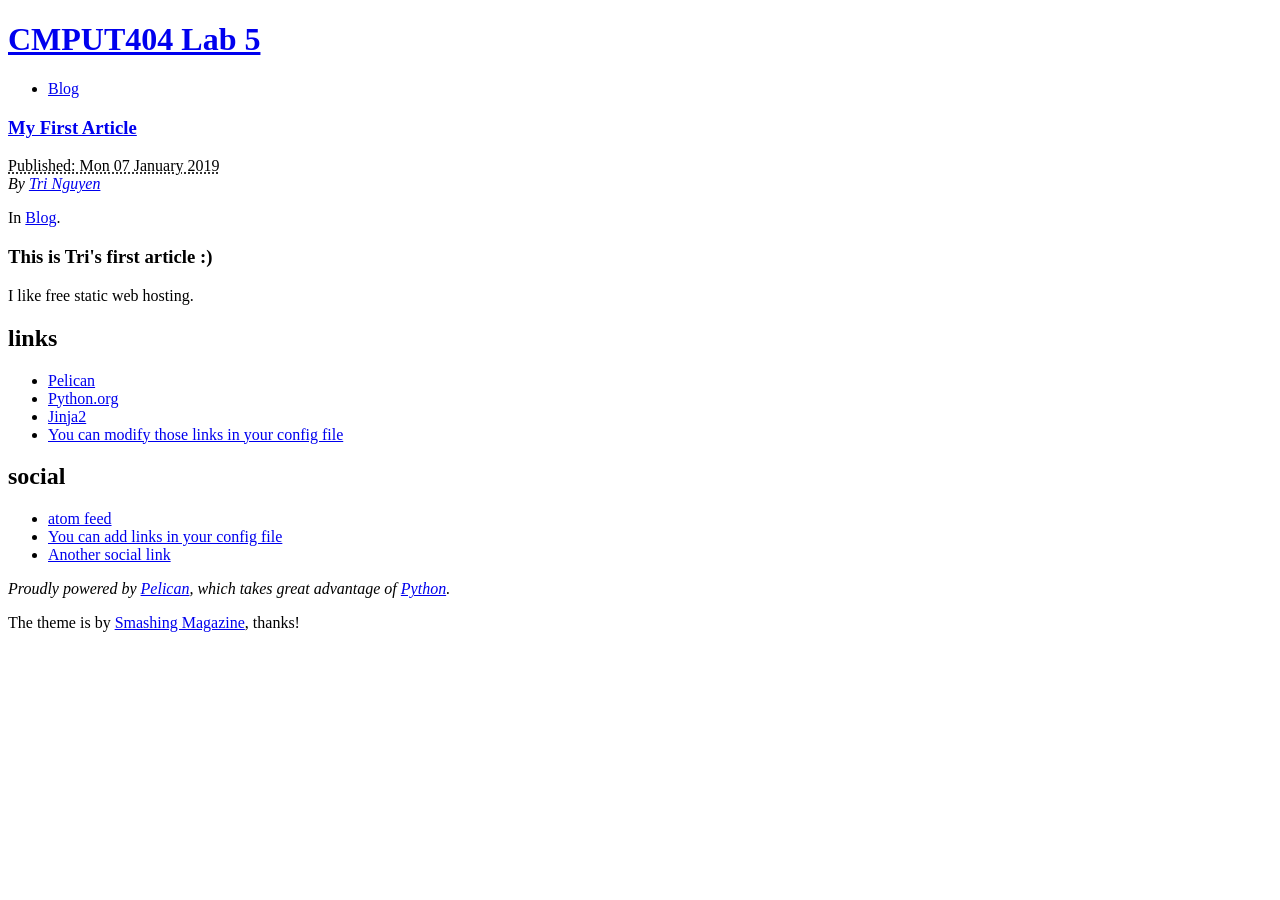
==== docs/index.html @ 187911cd "Rename output to docs" ====
<!DOCTYPE html>
<html lang="en">
<head>
        <meta charset="utf-8" />
        <meta name="generator" content="Pelican" />
        <title>CMPUT404 Lab 5</title>
        <link rel="stylesheet" href="https://rcs-tringuyen.github.io/cmput404lab5/theme/css/main.css" />
        <link href="https://rcs-tringuyen.github.io/cmput404lab5/feeds/all.atom.xml" type="application/atom+xml" rel="alternate" title="CMPUT404 Lab 5 Atom Feed" />
</head>

<body id="index" class="home">
        <header id="banner" class="body">
                <h1><a href="https://rcs-tringuyen.github.io/cmput404lab5/">CMPUT404 Lab 5</a></h1>
                <nav><ul>
                    <li><a href="https://rcs-tringuyen.github.io/cmput404lab5/category/blog.html">Blog</a></li>
                </ul></nav>
        </header><!-- /#banner -->

            <aside id="featured" class="body">
                <article>
                    <h1 class="entry-title"><a href="https://rcs-tringuyen.github.io/cmput404lab5/my-first-article.html">My First Article</a></h1>
<footer class="post-info">
        <abbr class="published" title="2019-01-07T08:00:00-07:00">
                Published: Mon 07 January 2019
        </abbr>

        <address class="vcard author">
                By                         <a class="url fn" href="https://rcs-tringuyen.github.io/cmput404lab5/author/tri-nguyen.html">Tri Nguyen</a>
        </address>
<p>In <a href="https://rcs-tringuyen.github.io/cmput404lab5/category/blog.html">Blog</a>.</p>

</footer><!-- /.post-info --><h1>This is Tri's first article :)</h1>
<p>I like free static web hosting.</p>                </article>
            </aside><!-- /#featured -->
        <section id="extras" class="body">
                <div class="blogroll">
                        <h2>links</h2>
                        <ul>
                            <li><a href="https://getpelican.com/">Pelican</a></li>
                            <li><a href="https://www.python.org/">Python.org</a></li>
                            <li><a href="https://palletsprojects.com/p/jinja/">Jinja2</a></li>
                            <li><a href="#">You can modify those links in your config file</a></li>
                        </ul>
                </div><!-- /.blogroll -->
                <div class="social">
                        <h2>social</h2>
                        <ul>
                            <li><a href="https://rcs-tringuyen.github.io/cmput404lab5/feeds/all.atom.xml" type="application/atom+xml" rel="alternate">atom feed</a></li>

                            <li><a href="#">You can add links in your config file</a></li>
                            <li><a href="#">Another social link</a></li>
                        </ul>
                </div><!-- /.social -->
        </section><!-- /#extras -->

        <footer id="contentinfo" class="body">
                <address id="about" class="vcard body">
                Proudly powered by <a href="https://getpelican.com/">Pelican</a>, which takes great advantage of <a href="https://www.python.org/">Python</a>.
                </address><!-- /#about -->

                <p>The theme is by <a href="https://www.smashingmagazine.com/2009/08/designing-a-html-5-layout-from-scratch/">Smashing Magazine</a>, thanks!</p>
        </footer><!-- /#contentinfo -->

</body>
</html>
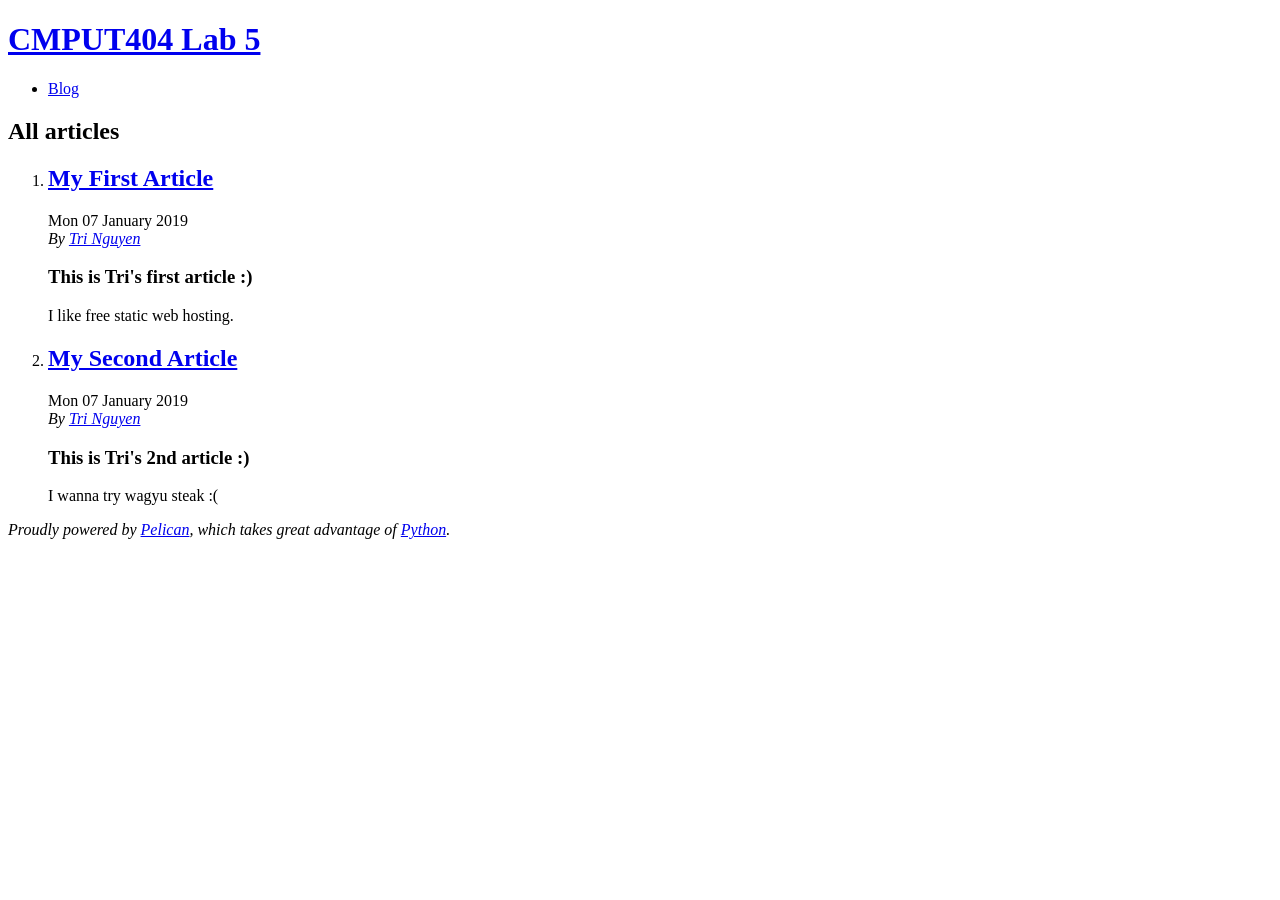
==== commit 36847c6d: "Fix" ====
--- a/docs/index.html
+++ b/docs/index.html
@@ -1,65 +1,54 @@
 <!DOCTYPE html>
 <html lang="en">
 <head>
+        <title>CMPUT404 Lab 5</title>
         <meta charset="utf-8" />
         <meta name="generator" content="Pelican" />
-        <title>CMPUT404 Lab 5</title>
-        <link rel="stylesheet" href="https://rcs-tringuyen.github.io/cmput404lab5/theme/css/main.css" />
-        <link href="https://rcs-tringuyen.github.io/cmput404lab5/feeds/all.atom.xml" type="application/atom+xml" rel="alternate" title="CMPUT404 Lab 5 Atom Feed" />
+        <link href="https://rcs-tringuyen.github.io/cmput404lab5/feeds/all.atom.xml" type="application/atom+xml" rel="alternate" title="CMPUT404 Lab 5 Full Atom Feed" />
+
+  <link rel="stylesheet" type="text/css" href="https://rcs-tringuyen.github.io/cmput404lab5/theme/style.css" />
 </head>
 
 <body id="index" class="home">
         <header id="banner" class="body">
                 <h1><a href="https://rcs-tringuyen.github.io/cmput404lab5/">CMPUT404 Lab 5</a></h1>
-                <nav><ul>
-                    <li><a href="https://rcs-tringuyen.github.io/cmput404lab5/category/blog.html">Blog</a></li>
-                </ul></nav>
         </header><!-- /#banner -->
+        <nav id="menu"><ul>
+            <li><a href="https://rcs-tringuyen.github.io/cmput404lab5/category/blog.html">Blog</a></li>
+        </ul></nav><!-- /#menu -->
+<section id="content">
+<h2>All articles</h2>
 
-            <aside id="featured" class="body">
-                <article>
-                    <h1 class="entry-title"><a href="https://rcs-tringuyen.github.io/cmput404lab5/my-first-article.html">My First Article</a></h1>
-<footer class="post-info">
-        <abbr class="published" title="2019-01-07T08:00:00-07:00">
-                Published: Mon 07 January 2019
-        </abbr>
-
-        <address class="vcard author">
-                By                         <a class="url fn" href="https://rcs-tringuyen.github.io/cmput404lab5/author/tri-nguyen.html">Tri Nguyen</a>
-        </address>
-<p>In <a href="https://rcs-tringuyen.github.io/cmput404lab5/category/blog.html">Blog</a>.</p>
-
-</footer><!-- /.post-info --><h1>This is Tri's first article :)</h1>
-<p>I like free static web hosting.</p>                </article>
-            </aside><!-- /#featured -->
-        <section id="extras" class="body">
-                <div class="blogroll">
-                        <h2>links</h2>
-                        <ul>
-                            <li><a href="https://getpelican.com/">Pelican</a></li>
-                            <li><a href="https://www.python.org/">Python.org</a></li>
-                            <li><a href="https://palletsprojects.com/p/jinja/">Jinja2</a></li>
-                            <li><a href="#">You can modify those links in your config file</a></li>
-                        </ul>
-                </div><!-- /.blogroll -->
-                <div class="social">
-                        <h2>social</h2>
-                        <ul>
-                            <li><a href="https://rcs-tringuyen.github.io/cmput404lab5/feeds/all.atom.xml" type="application/atom+xml" rel="alternate">atom feed</a></li>
-
-                            <li><a href="#">You can add links in your config file</a></li>
-                            <li><a href="#">Another social link</a></li>
-                        </ul>
-                </div><!-- /.social -->
-        </section><!-- /#extras -->
-
+<ol id="post-list">
+        <li><article class="hentry">
+                <header> <h2 class="entry-title"><a href="https://rcs-tringuyen.github.io/cmput404lab5/my-first-article.html" rel="bookmark" title="Permalink to My First Article">My First Article</a></h2> </header>
+                <footer class="post-info">
+                    <time class="published" datetime="2019-01-07T08:00:00-07:00"> Mon 07 January 2019 </time>
+                    <address class="vcard author">By
+                        <a class="url fn" href="https://rcs-tringuyen.github.io/cmput404lab5/author/tri-nguyen.html">Tri Nguyen</a>
+                    </address>
+                </footer><!-- /.post-info -->
+                <div class="entry-content"> <h1>This is Tri's first article :)</h1>
+<p>I like free static web hosting.</p> </div><!-- /.entry-content -->
+        </article></li>
+        <li><article class="hentry">
+                <header> <h2 class="entry-title"><a href="https://rcs-tringuyen.github.io/cmput404lab5/my-second-article.html" rel="bookmark" title="Permalink to My Second Article">My Second Article</a></h2> </header>
+                <footer class="post-info">
+                    <time class="published" datetime="2019-01-07T08:00:00-07:00"> Mon 07 January 2019 </time>
+                    <address class="vcard author">By
+                        <a class="url fn" href="https://rcs-tringuyen.github.io/cmput404lab5/author/tri-nguyen.html">Tri Nguyen</a>
+                    </address>
+                </footer><!-- /.post-info -->
+                <div class="entry-content"> <h1>This is Tri's 2nd article :)</h1>
+<p>I wanna try wagyu steak :(</p> </div><!-- /.entry-content -->
+        </article></li>
+</ol><!-- /#posts-list -->
+</section><!-- /#content -->
         <footer id="contentinfo" class="body">
                 <address id="about" class="vcard body">
-                Proudly powered by <a href="https://getpelican.com/">Pelican</a>, which takes great advantage of <a href="https://www.python.org/">Python</a>.
+                Proudly powered by <a href="https://getpelican.com/">Pelican</a>,
+                which takes great advantage of <a href="https://www.python.org/">Python</a>.
                 </address><!-- /#about -->
-
-                <p>The theme is by <a href="https://www.smashingmagazine.com/2009/08/designing-a-html-5-layout-from-scratch/">Smashing Magazine</a>, thanks!</p>
         </footer><!-- /#contentinfo -->
-
 </body>
 </html>
